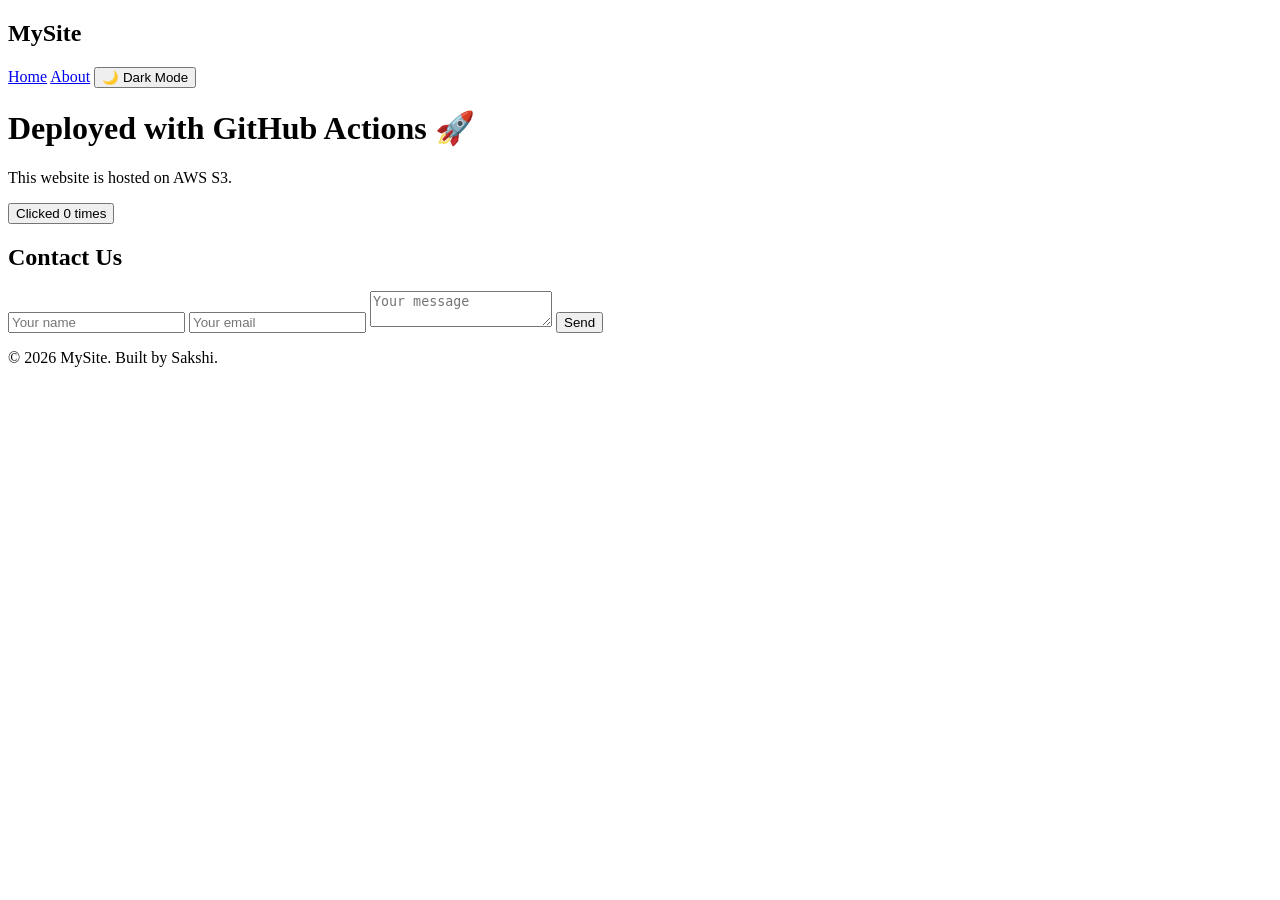
==== index.html @ d852ccc2 "Create index.html added this file" ====
<!DOCTYPE html>
<html lang="en">
<head>
  <meta charset="UTF-8">
  <meta name="viewport" content="width=device-width, initial-scale=1.0">
  <title>My S3 Website</title>
  <link rel="stylesheet" href="style.css">
</head>
<body>
  <nav>
    <h2>MySite</h2>
    <div>
      <a href="index.html">Home</a>
      <a href="about.html">About</a>
      <button id="themeBtn">🌙 Dark Mode</button>
    </div>
  </nav>

  <header class="hero">
    <h1>Deployed with GitHub Actions 🚀</h1>
    <p>This website is hosted on AWS S3.</p>
    <button id="counterBtn">Clicked 0 times</button>
  </header>

  <section class="contact">
    <h2>Contact Us</h2>
    <form id="contactForm">
      <input type="text" id="name" placeholder="Your name" required>
      <input type="email" id="email" placeholder="Your email" required>
      <textarea id="message" placeholder="Your message" required></textarea>
      <button type="submit">Send</button>
    </form>
    <p id="formMsg"></p>
  </section>

  <footer>
    <p>© 2026 MySite. Built by Sakshi.</p>
  </footer>

  <script src="script.js"></script>
</body>
</html>
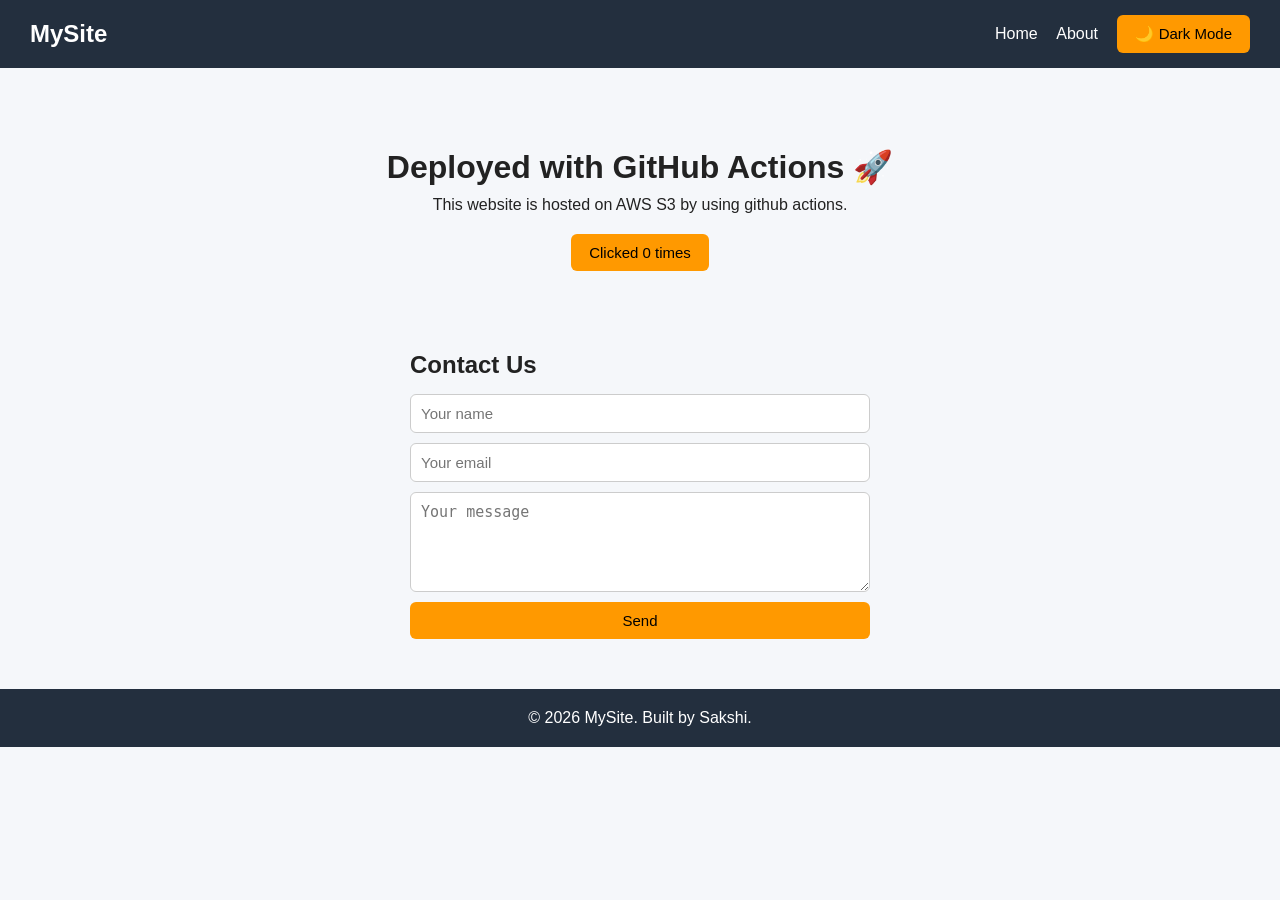
==== commit 7eaa6535: "Update index.html" ====
--- a/index.html
+++ b/index.html
@@ -18,7 +18,7 @@
 
   <header class="hero">
     <h1>Deployed with GitHub Actions 🚀</h1>
-    <p>This website is hosted on AWS S3.</p>
+    <p>This website is hosted on AWS S3 by using github actions.</p>
     <button id="counterBtn">Clicked 0 times</button>
   </header>
 
--- a/style.css
+++ b/style.css
@@ -0,0 +1,47 @@
+* { box-sizing: border-box; margin: 0; padding: 0; }
+
+body {
+  font-family: Arial, sans-serif;
+  background: #f5f7fa;
+  color: #222;
+  transition: background 0.3s, color 0.3s;
+}
+
+body.dark { background: #121212; color: #eee; }
+
+nav {
+  display: flex;
+  justify-content: space-between;
+  align-items: center;
+  padding: 15px 30px;
+  background: #232f3e;
+  color: white;
+}
+
+nav a { color: white; margin-right: 15px; text-decoration: none; }
+nav a:hover { color: #ff9900; }
+
+.hero { text-align: center; padding: 80px 20px; }
+.hero h1 { margin-bottom: 10px; }
+.hero p { margin-bottom: 20px; }
+
+button {
+  background: #ff9900;
+  border: none;
+  padding: 10px 18px;
+  border-radius: 6px;
+  cursor: pointer;
+  font-size: 15px;
+}
+button:hover { opacity: 0.85; }
+
+.contact { max-width: 500px; margin: 0 auto 50px; padding: 0 20px; }
+.contact h2 { margin-bottom: 15px; }
+
+form { display: flex; flex-direction: column; gap: 10px; }
+input, textarea { padding: 10px; border: 1px solid #ccc; border-radius: 6px; font-size: 15px; }
+textarea { min-height: 100px; }
+
+#formMsg { margin-top: 10px; color: green; }
+
+footer { text-align: center; padding: 20px; background: #232f3e; color: white; }
